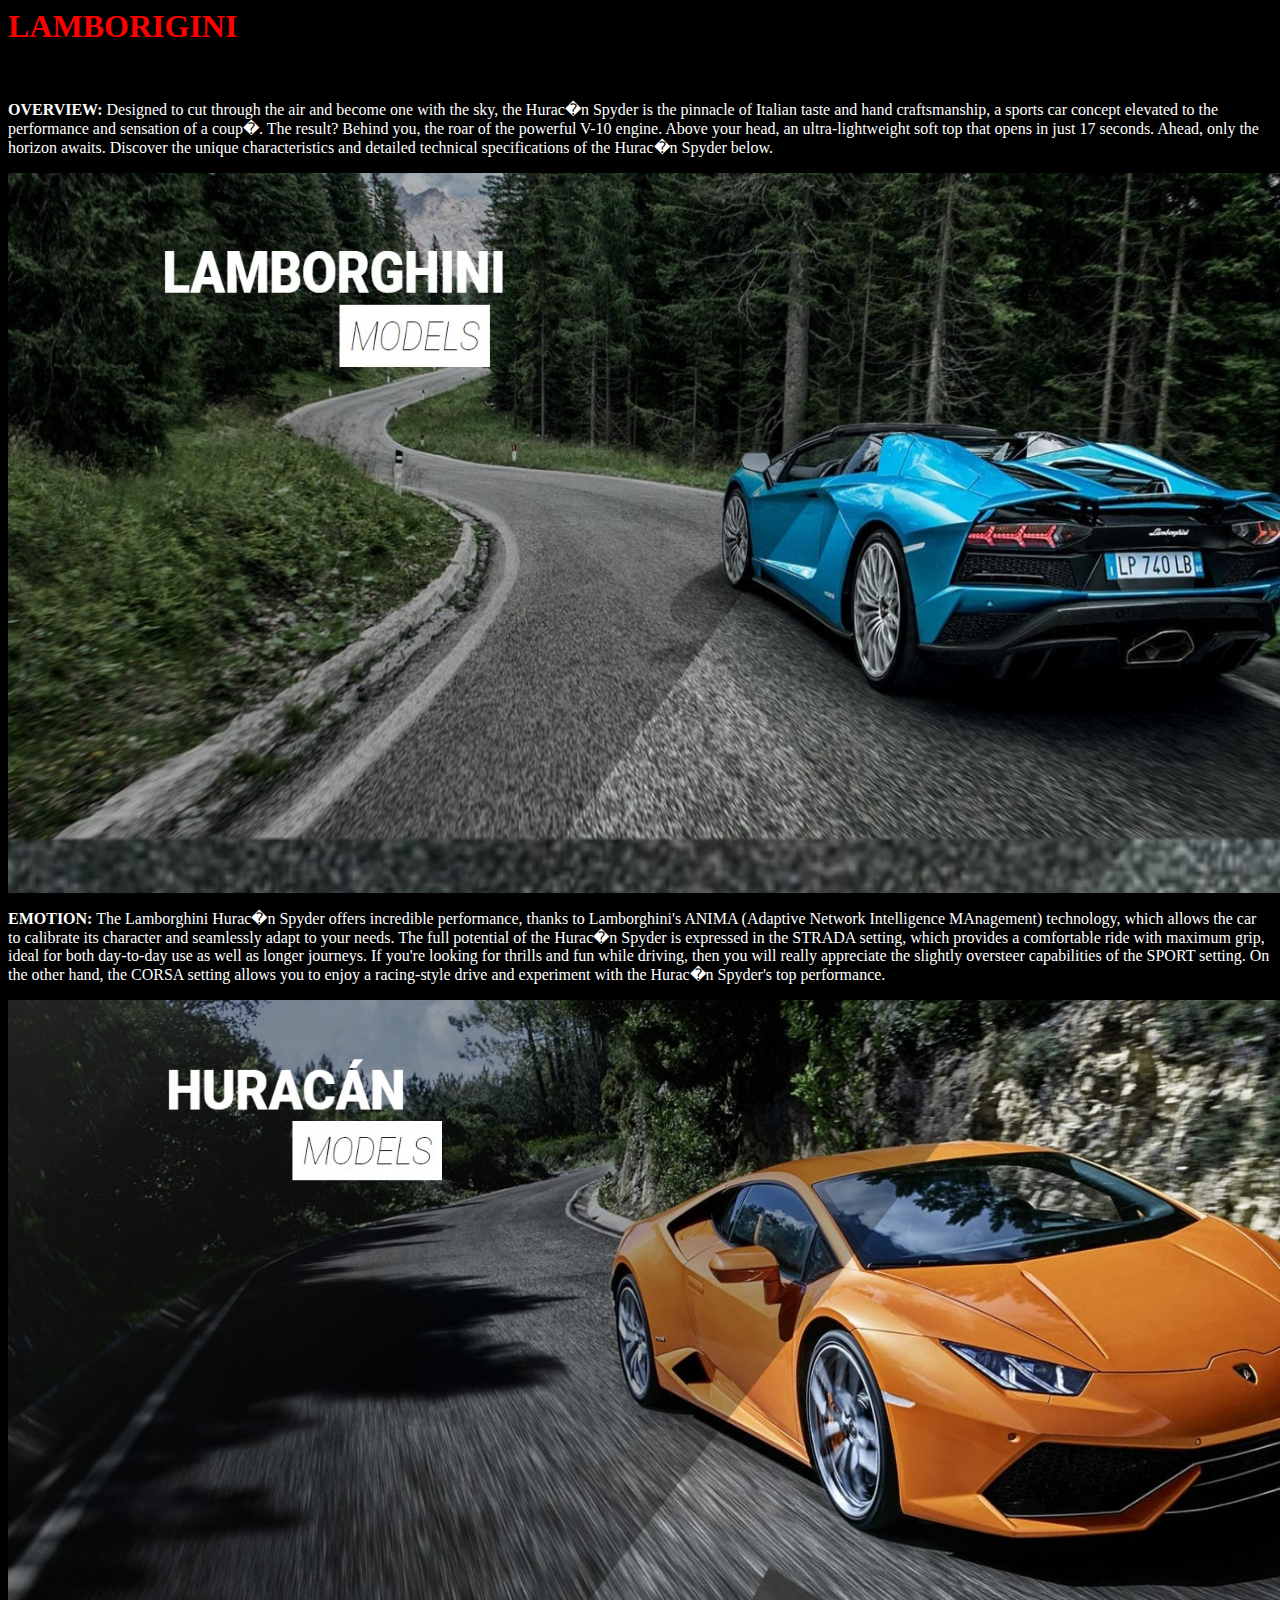
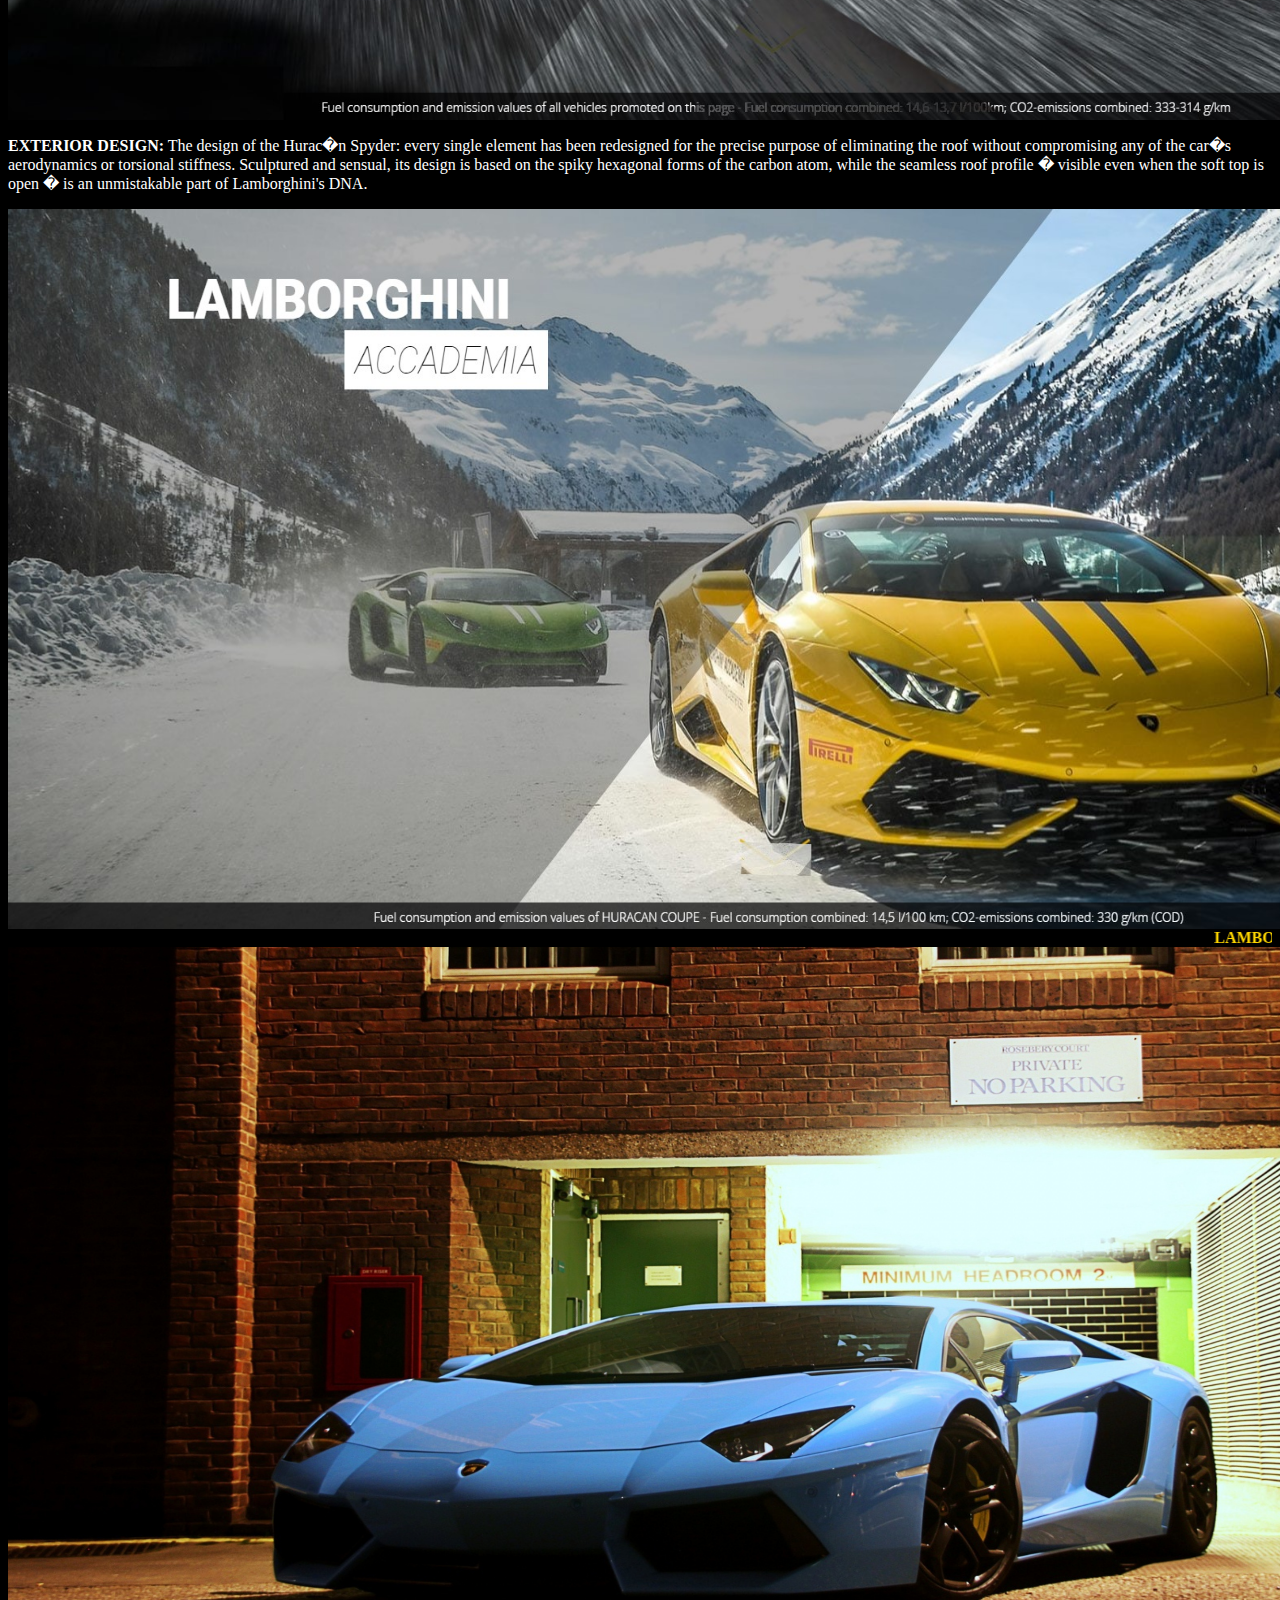
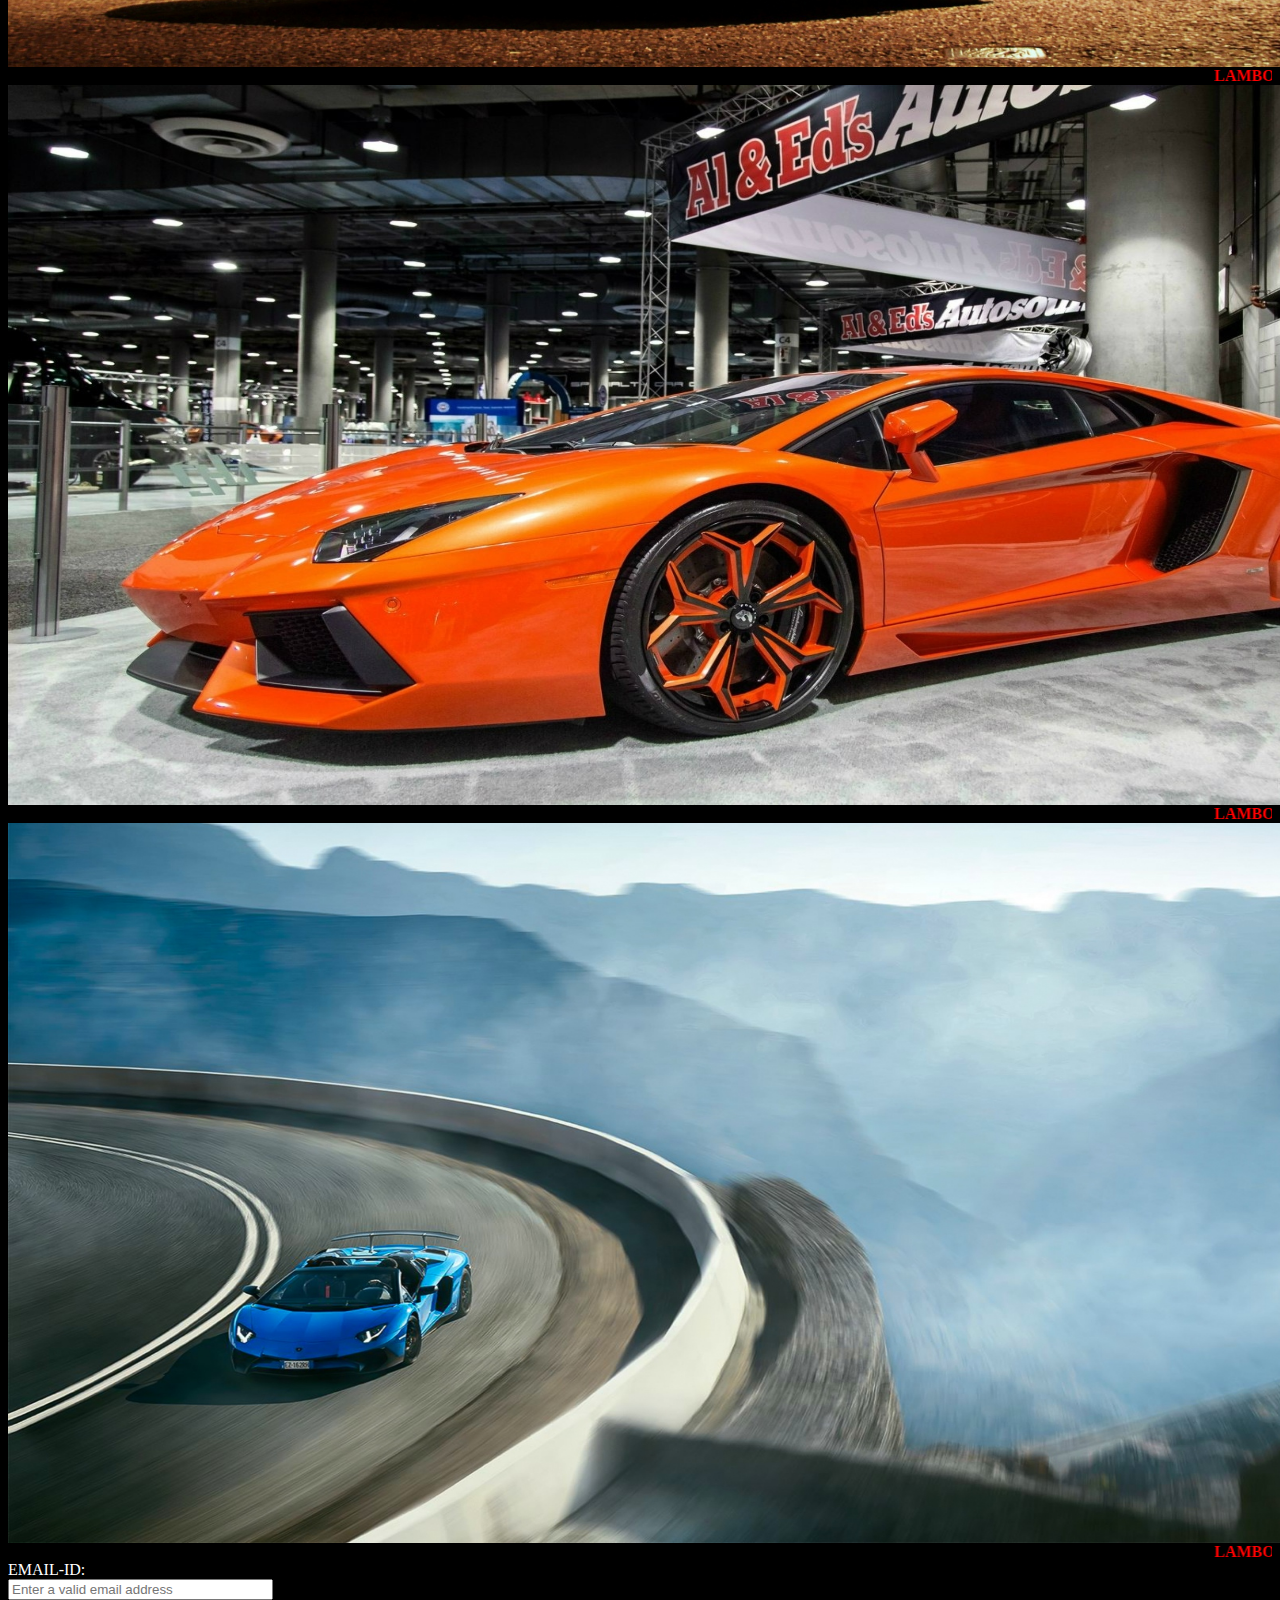
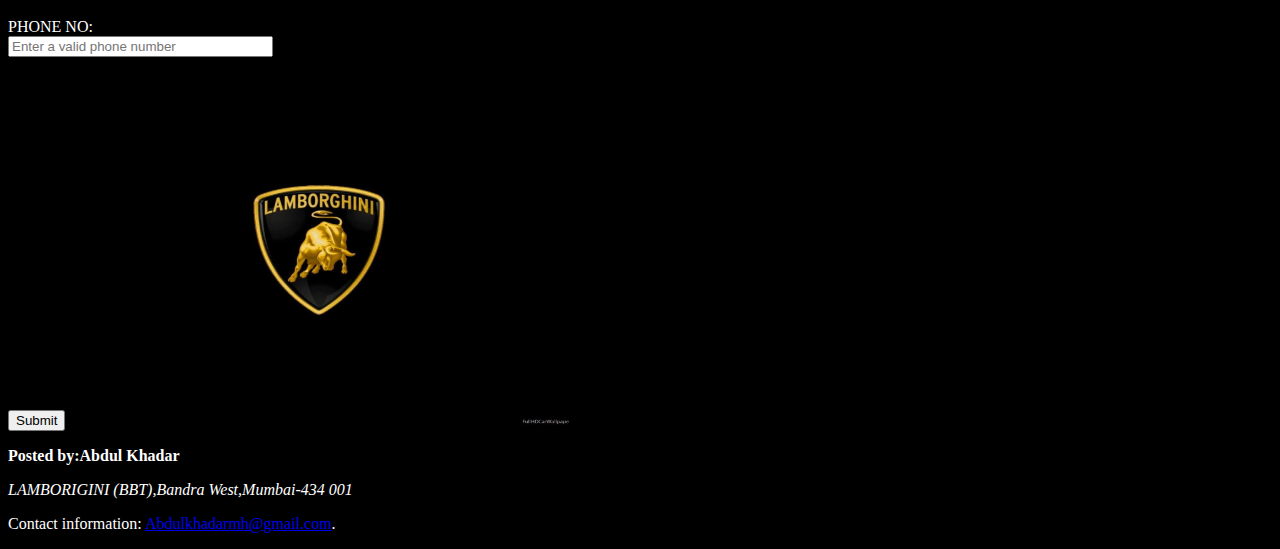
==== gallery.html @ ecaac477 "Add files via upload" ====
<!DOCTYPE>
<html>  
<body style="background-color:black">  
<h1 style="color:red";"background-color:black">LAMBORIGINI</h1>  
<div id="footer" text-align:center;>LAMBORGINI</div>
<p style="color:white"><b>OVERVIEW:</b>

Designed to cut through the air and become one with the sky, the Hurac�n Spyder is the pinnacle of Italian taste and hand craftsmanship, a sports car concept elevated to the performance and sensation of a coup�.

The result? Behind you, the roar of the powerful V-10 engine. Above your head, an ultra-lightweight soft top that opens in just 17 seconds. Ahead, only the horizon awaits. Discover the unique characteristics and detailed technical specifications of the Hurac�n Spyder below.
 </p> 
 <img src="blue33.jpeg"  height="720" width="1528"/> 
<p style="color:white"><b>EMOTION:</b>

The Lamborghini Hurac�n Spyder offers incredible performance, thanks to Lamborghini's ANIMA (Adaptive Network Intelligence MAnagement) technology, which allows the car to calibrate its character and seamlessly adapt to your needs.

The full potential of the Hurac�n Spyder is expressed in the STRADA setting, which provides a comfortable ride with maximum grip, ideal for both day-to-day use as well as longer journeys. If you're looking for thrills and fun while driving, then you will really appreciate the slightly oversteer capabilities of the SPORT setting.  On the other hand, the CORSA setting allows you to enjoy a racing-style drive and experiment with the Hurac�n Spyder's top performance.</p>
<img src="orange13.jpeg"   height="720" width="1528" /> 
<p style="color:white"><b>EXTERIOR DESIGN:</b>

The design of the Hurac�n Spyder: every single element has been redesigned for the precise purpose of eliminating the roof without compromising any of the car�s aerodynamics or torsional stiffness.
Sculptured and sensual, its design is based on the spiky hexagonal forms of the carbon atom, while the seamless roof profile � visible even when the soft top is open � is an unmistakable part of Lamborghini's DNA.</p>
<img src="yellow33.jpeg"   height="720" width="1528"/> 
<marquee style="color:gold"><b>LAMBORGINI LAMBORGINI LAMBORGINI LAMBORGINI LAMBORGINI LAMBORGINI LAMBORGINI LAMBORGINI LAMBORGINI LAMBORGINI LAMBORGINI LAMBORGINI LAMBORGINI LAMBORGINI LAMBORGINI</b></marquee>
<img src="4.jpg"   height="720" width="1520"/>
<marquee style="color:red"><b>LAMBORGINI LAMBORGINI LAMBORGINI LAMBORGINI LAMBORGINI LAMBORGINI LAMBORGINI LAMBORGINI LAMBORGINI LAMBORGINI LAMBORGINI LAMBORGINI LAMBORGINI LAMBORGINI LAMBORGINI</b></marquee>
<img src="6.jpg"   height="720" width="1520"/>
<marquee style="color:red"><b>LAMBORGINI LAMBORGINI LAMBORGINI LAMBORGINI LAMBORGINI LAMBORGINI LAMBORGINI LAMBORGINI LAMBORGINI LAMBORGINI LAMBORGINI LAMBORGINI LAMBORGINI LAMBORGINI LAMBORGINI</b></marquee>
<img src="7.jpg"   height="720" width="1520"/>
<marquee style="color:red"><b>LAMBORGINI LAMBORGINI LAMBORGINI LAMBORGINI LAMBORGINI LAMBORGINI LAMBORGINI LAMBORGINI LAMBORGINI LAMBORGINI LAMBORGINI LAMBORGINI LAMBORGINI LAMBORGINI LAMBORGINI</b></marquee>
<form style="color:white">
<label for="email">EMAIL-ID:<br /> <input type="email" value="" name="emailid" size="30"   
placeholder="Enter a valid email address"><br /><br />  
<label for="phone">PHONE NO:<br /> <input type="text" value="" name="phno" size="30"   
maxlength="10" placeholder="Enter a valid phone number" pattern="[0-9]{10}"><br /><br />  
<input type="submit" value="Submit">
</form>
<img src="9.jpg" height="350" width="500" /> 
<footer>  
<p style="color:white"><b>Posted by:Abdul Khadar</b></p>  
<p>   
<address style="color:white"> LAMBORIGINI (BBT),Bandra West,Mumbai-434 001
</address>   
</p>  
<p style="color:white">Contact information:   
<a href="mailto:Abdulkhadarmh@gmail.com">Abdulkhadarmh@gmail.com</a>.  
</p>  
</footer> 
 
 
</body>  
</html>
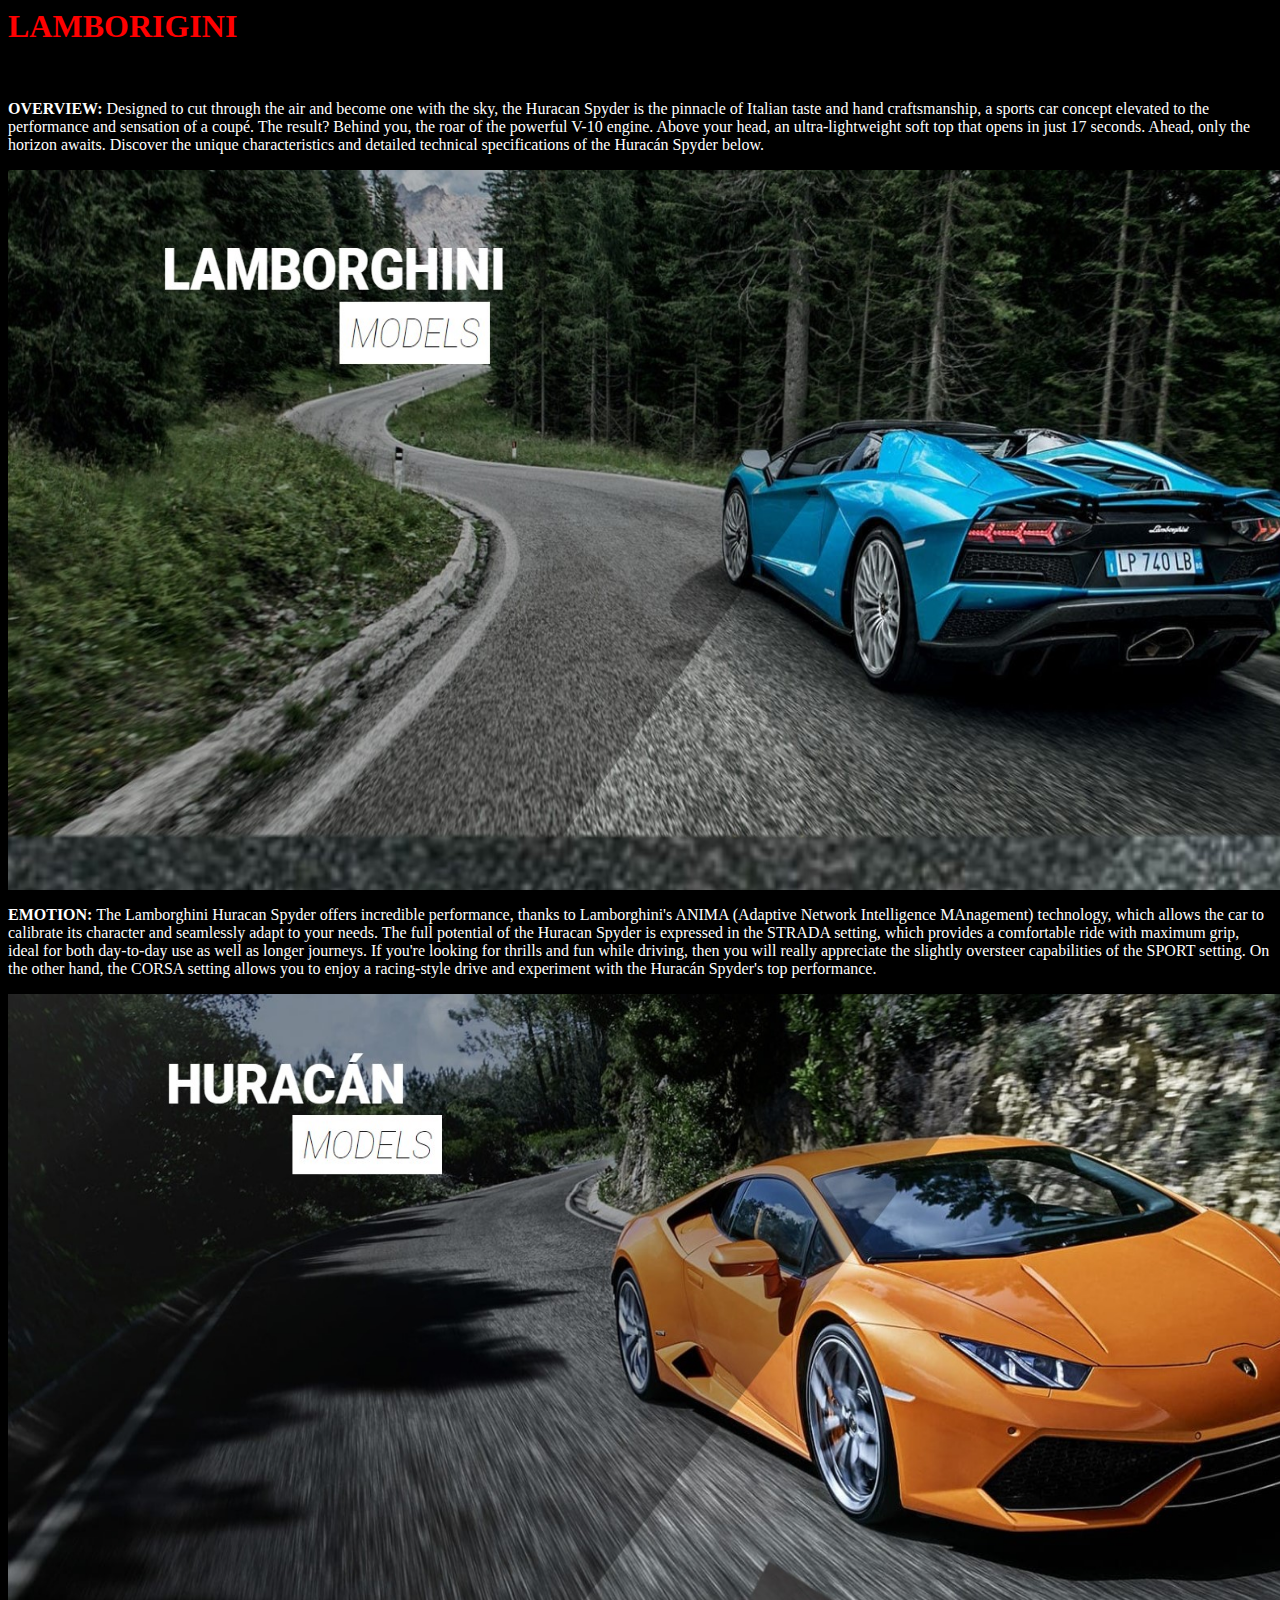
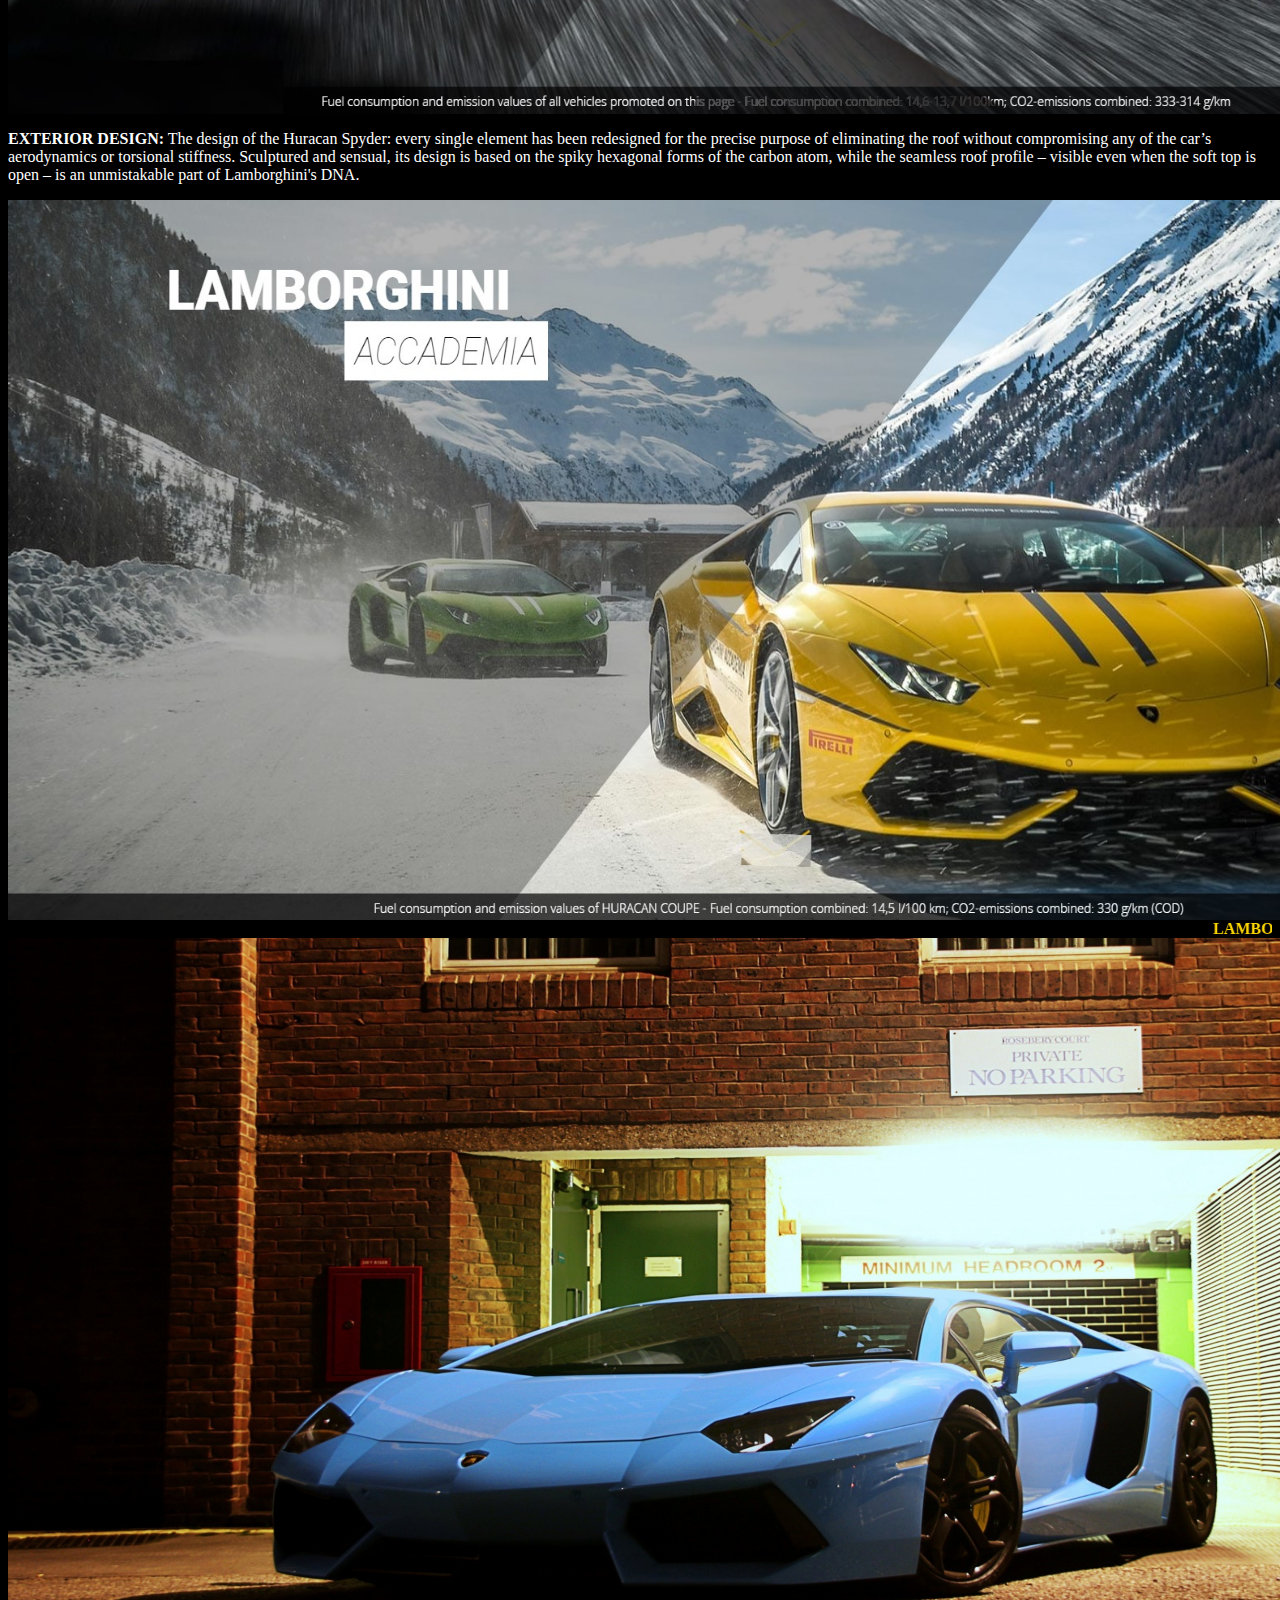
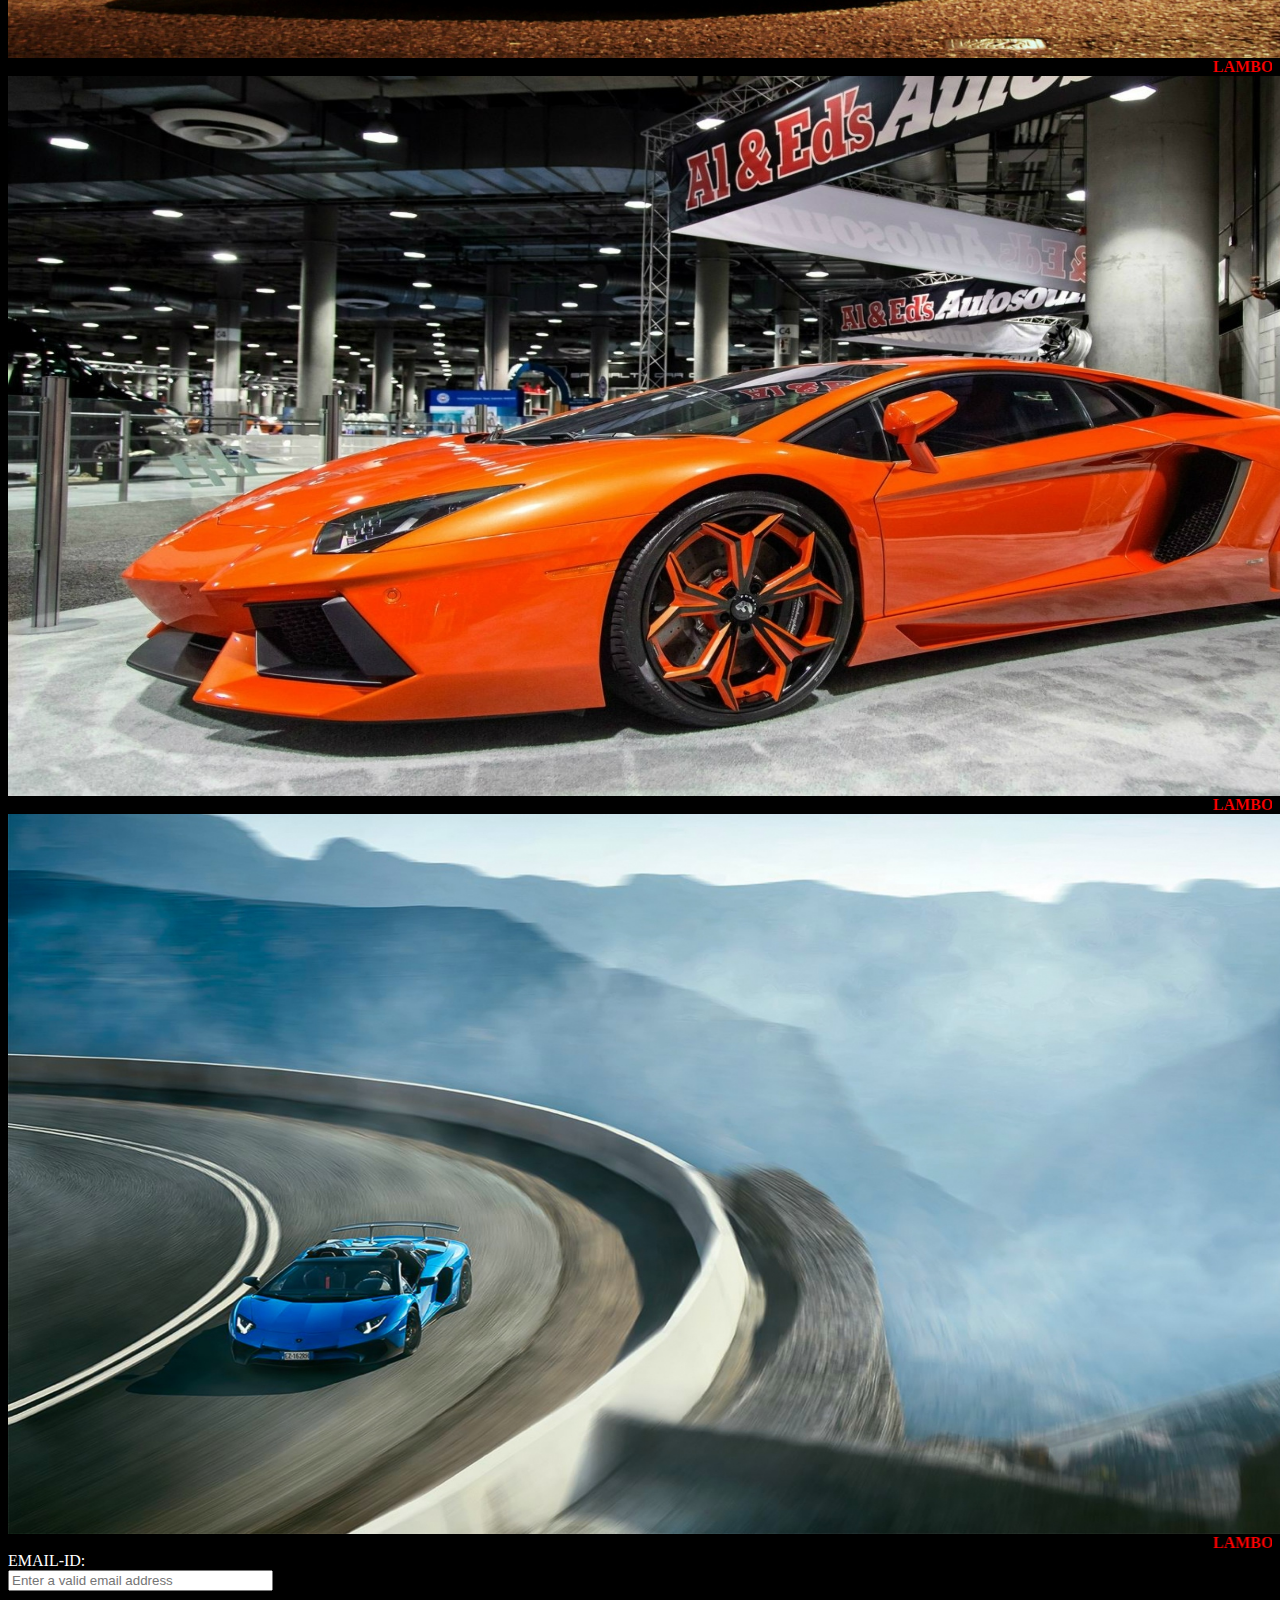
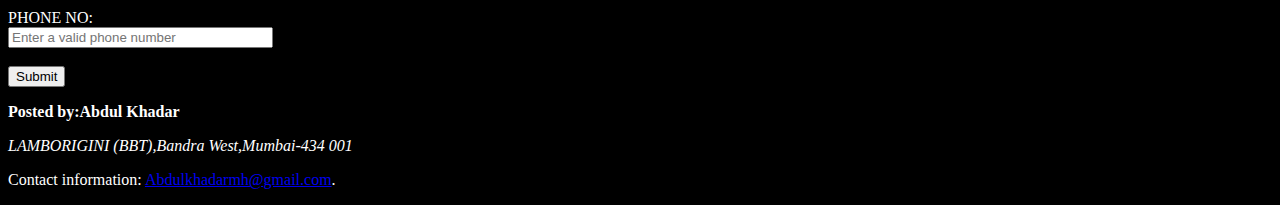
==== commit e63bfa2b: "Update gallery.html" ====
--- a/gallery.html
+++ b/gallery.html
@@ -5,21 +5,21 @@
 <div id="footer" text-align:center;>LAMBORGINI</div>
 <p style="color:white"><b>OVERVIEW:</b>
 
-Designed to cut through the air and become one with the sky, the Hurac�n Spyder is the pinnacle of Italian taste and hand craftsmanship, a sports car concept elevated to the performance and sensation of a coup�.
+Designed to cut through the air and become one with the sky, the Huracan Spyder is the pinnacle of Italian taste and hand craftsmanship, a sports car concept elevated to the performance and sensation of a coupé.
 
-The result? Behind you, the roar of the powerful V-10 engine. Above your head, an ultra-lightweight soft top that opens in just 17 seconds. Ahead, only the horizon awaits. Discover the unique characteristics and detailed technical specifications of the Hurac�n Spyder below.
+The result? Behind you, the roar of the powerful V-10 engine. Above your head, an ultra-lightweight soft top that opens in just 17 seconds. Ahead, only the horizon awaits. Discover the unique characteristics and detailed technical specifications of the Huracán Spyder below.
  </p> 
  <img src="blue33.jpeg"  height="720" width="1528"/> 
 <p style="color:white"><b>EMOTION:</b>
 
-The Lamborghini Hurac�n Spyder offers incredible performance, thanks to Lamborghini's ANIMA (Adaptive Network Intelligence MAnagement) technology, which allows the car to calibrate its character and seamlessly adapt to your needs.
+The Lamborghini Huracan Spyder offers incredible performance, thanks to Lamborghini's ANIMA (Adaptive Network Intelligence MAnagement) technology, which allows the car to calibrate its character and seamlessly adapt to your needs.
 
-The full potential of the Hurac�n Spyder is expressed in the STRADA setting, which provides a comfortable ride with maximum grip, ideal for both day-to-day use as well as longer journeys. If you're looking for thrills and fun while driving, then you will really appreciate the slightly oversteer capabilities of the SPORT setting.  On the other hand, the CORSA setting allows you to enjoy a racing-style drive and experiment with the Hurac�n Spyder's top performance.</p>
+The full potential of the Huracan Spyder is expressed in the STRADA setting, which provides a comfortable ride with maximum grip, ideal for both day-to-day use as well as longer journeys. If you're looking for thrills and fun while driving, then you will really appreciate the slightly oversteer capabilities of the SPORT setting.  On the other hand, the CORSA setting allows you to enjoy a racing-style drive and experiment with the Huracán Spyder's top performance.</p>
 <img src="orange13.jpeg"   height="720" width="1528" /> 
 <p style="color:white"><b>EXTERIOR DESIGN:</b>
 
-The design of the Hurac�n Spyder: every single element has been redesigned for the precise purpose of eliminating the roof without compromising any of the car�s aerodynamics or torsional stiffness.
-Sculptured and sensual, its design is based on the spiky hexagonal forms of the carbon atom, while the seamless roof profile � visible even when the soft top is open � is an unmistakable part of Lamborghini's DNA.</p>
+The design of the Huracan Spyder: every single element has been redesigned for the precise purpose of eliminating the roof without compromising any of the car’s aerodynamics or torsional stiffness.
+Sculptured and sensual, its design is based on the spiky hexagonal forms of the carbon atom, while the seamless roof profile – visible even when the soft top is open – is an unmistakable part of Lamborghini's DNA.</p>
 <img src="yellow33.jpeg"   height="720" width="1528"/> 
 <marquee style="color:gold"><b>LAMBORGINI LAMBORGINI LAMBORGINI LAMBORGINI LAMBORGINI LAMBORGINI LAMBORGINI LAMBORGINI LAMBORGINI LAMBORGINI LAMBORGINI LAMBORGINI LAMBORGINI LAMBORGINI LAMBORGINI</b></marquee>
 <img src="4.jpg"   height="720" width="1520"/>
@@ -35,7 +35,6 @@
 maxlength="10" placeholder="Enter a valid phone number" pattern="[0-9]{10}"><br /><br />  
 <input type="submit" value="Submit">
 </form>
-<img src="9.jpg" height="350" width="500" /> 
 <footer>  
 <p style="color:white"><b>Posted by:Abdul Khadar</b></p>  
 <p>   
